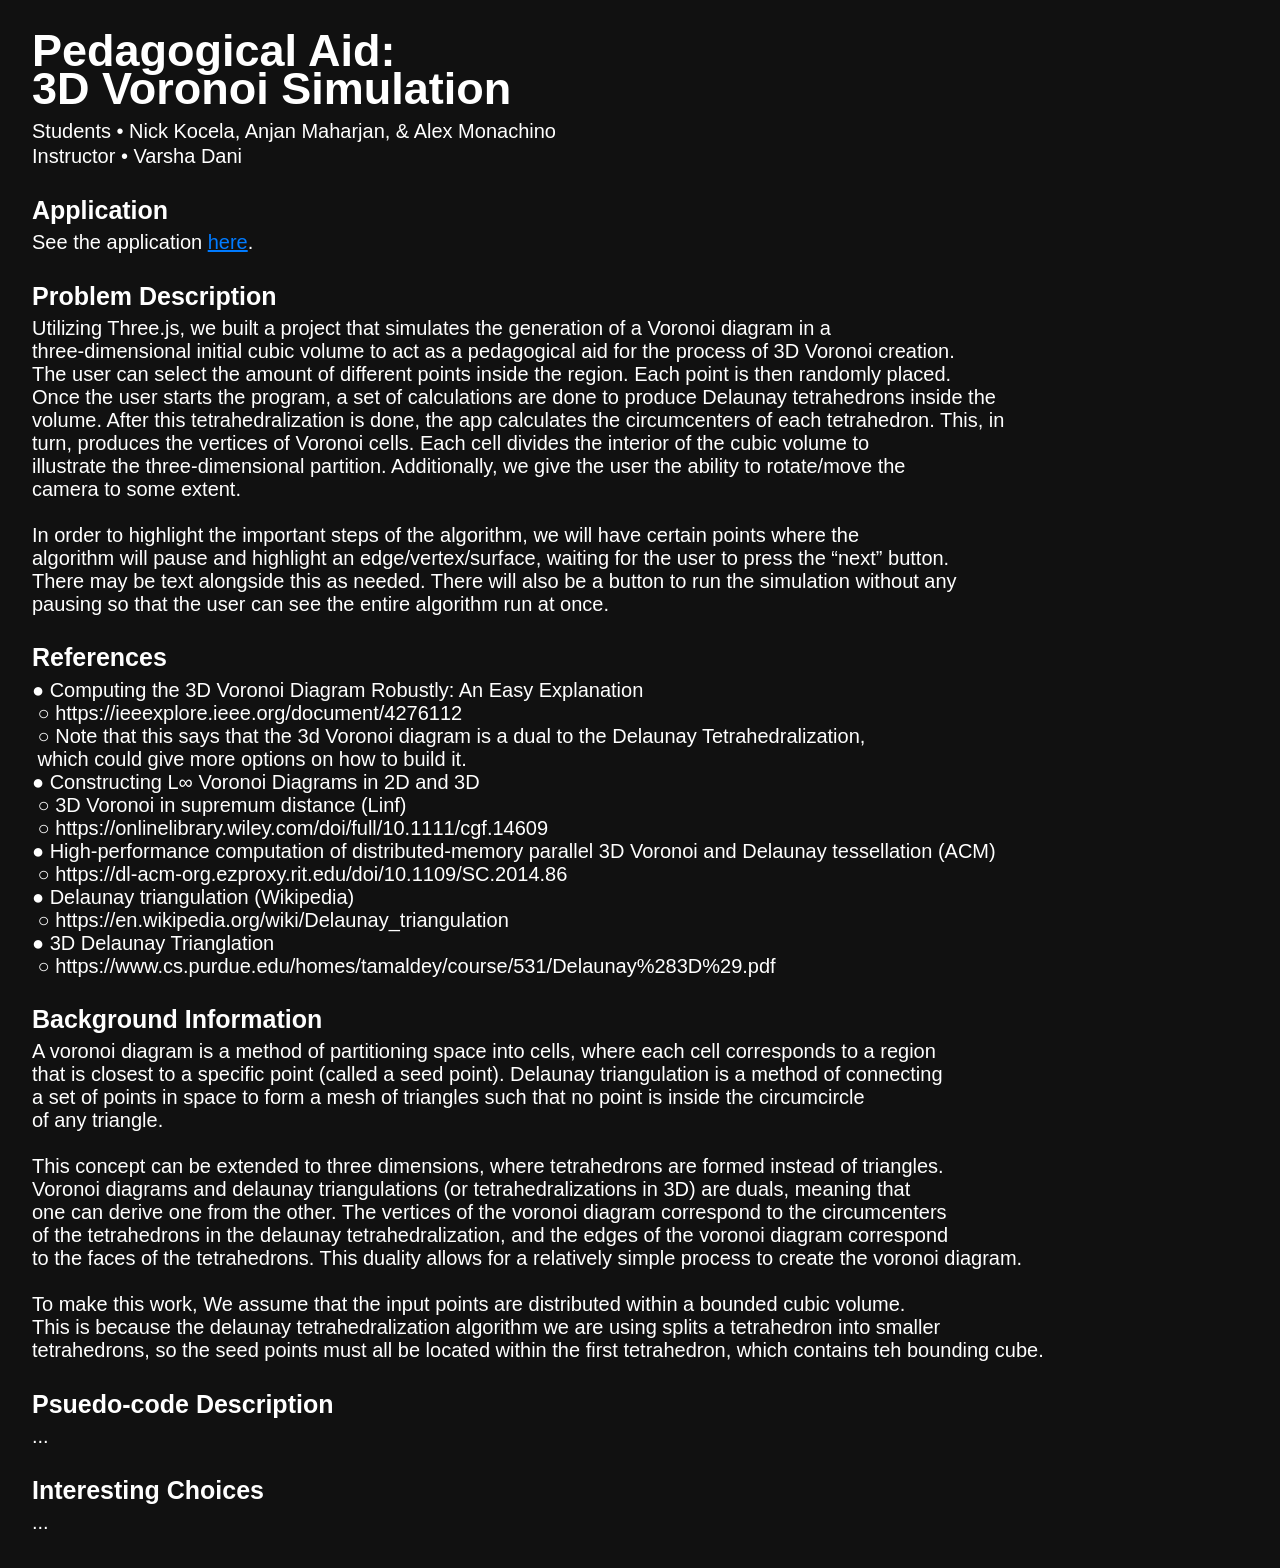
==== about.html @ f470b7a0 "Added background info to about.html" ====
<!DOCTYPE html>
<html lang="en">
<head>
    <meta charset="UTF-8">
    <meta name="viewport" content="width=device-width, initial-scale=1.0">
    <title>3D Voronoi Simulation</title>
    <style>
        * {
            padding: 0;
            margin: 0;
            box-sizing: border-box;
        }

        body {
            padding: 32px;
            background-color: #111;
        }

        /* -- */

        h1, h2, p, a{
            color: #fff;
            font-weight: 300;
            font-family: -apple-system, BlinkMacSystemFont, 'Segoe UI', Roboto, Oxygen, Ubuntu, Cantarell, 'Open Sans', 'Helvetica Neue', sans-serif;
        }

        h1 {
            font-size: 45px;
            font-weight: 800;
            line-height: 0.85em;
            padding-bottom: 0.25em;
        }

        h2 {
            font-size: 25px;
            font-weight: 600;
            padding-top: 1em;
            padding-bottom: 0.25em;
        }

        p {
            color: #fff;
            font-size: 20px;
            padding-bottom: 0.125em;
        }

        a {
            color: #007bff;
        }
    </style>
</head>
<body>

    <!--

        Your final webpage, should include:

            (✓) Names of people in your team.

            (×) A specific description of the problem that 
                you are trying to solve, in two sentences or less. 
                
                This may be an answer to a question like: 
                    What does your application do? 
                    What is your visualization trying to show? 
                    What open problem were you trying to address?

            (×) Background information about the problem and approach. 
                Does not need to be long (one or two paragraphs is ok), 
                but state any assumptions that are necessary for your approach to work.

            (×) Describe the pseudo-code of the algorithm that you are 
                creating and highlight what parts of that pseudocode you are animating.

            (×) Discuss any interesting choices that 
                you made in the implementation of the algorithm.
    
    -->

    <h1>Pedagogical Aid: <br>3D Voronoi Simulation</h1>
    <p>Students • Nick Kocela, Anjan Maharjan, &amp; Alex Monachino</p>
    <p>Instructor • Varsha Dani</p>

    <h2>Application</h2>
    <p>See the application <a href="./" target="_blank">here</a>.</p>

    <h2>Problem Description</h2>
    <p>
        Utilizing Three.js, we built a project that simulates the generation of a Voronoi diagram in a<br>
        three-dimensional initial cubic volume to act as a pedagogical aid for the process of 3D Voronoi creation.<br>
        The user can select the amount of different points inside the region. Each point is then randomly placed.<br>
        Once the user starts the program, a set of calculations are done to produce Delaunay tetrahedrons inside the <br>
        volume. After this tetrahedralization is done, the app calculates the circumcenters of each tetrahedron. This, in<br>
        turn, produces the vertices of Voronoi cells. Each cell divides the interior of the cubic volume to <br>
        illustrate the three-dimensional partition. Additionally, we give the user the ability to rotate/move the <br>
        camera to some extent.<br>
        <br>
        In order to highlight the important steps of the algorithm, we will have certain points where the<br>
        algorithm will pause and highlight an edge/vertex/surface, waiting for the user to press the “next” button.<br>
        There may be text alongside this as needed. There will also be a button to run the simulation without any<br>
        pausing so that the user can see the entire algorithm run at once.
    </p>

    <h2>References</h2>
    <p>
        ● Computing the 3D Voronoi Diagram Robustly: An Easy Explanation<br>
        &nbsp;○ https://ieeexplore.ieee.org/document/4276112<br>
        &nbsp;○ Note that this says that the 3d Voronoi diagram is a dual to the Delaunay Tetrahedralization,<br>
        &nbsp;which could give more options on how to build it.<br>
        ● Constructing L∞ Voronoi Diagrams in 2D and 3D<br>
        &nbsp;○ 3D Voronoi in supremum distance (Linf)<br>
        &nbsp;○ https://onlinelibrary.wiley.com/doi/full/10.1111/cgf.14609<br>
        ● High-performance computation of distributed-memory parallel 3D Voronoi and Delaunay tessellation (ACM)<br>
        &nbsp;○ https://dl-acm-org.ezproxy.rit.edu/doi/10.1109/SC.2014.86<br>
        ● Delaunay triangulation (Wikipedia)<br>
        &nbsp;○ https://en.wikipedia.org/wiki/Delaunay_triangulation<br>
        ● 3D Delaunay Trianglation<br>
        &nbsp;○ https://www.cs.purdue.edu/homes/tamaldey/course/531/Delaunay%283D%29.pdf<br>
    </p>

    <h2>Background Information</h2>
    <p>
        A voronoi diagram is a method of partitioning space into cells, where each cell corresponds to a region<br>
        that is closest to a specific point (called a seed point). Delaunay triangulation is a method of connecting<br>
        a set of points in space to form a mesh of triangles such that no point is inside the circumcircle<br>
        of any triangle.<br>
        <br>
        This concept can be extended to three dimensions, where tetrahedrons are formed instead of triangles.<br>
        Voronoi diagrams and delaunay triangulations (or tetrahedralizations in 3D) are duals, meaning that<br>
        one can derive one from the other. The vertices of the voronoi diagram correspond to the circumcenters<br>
        of the tetrahedrons in the delaunay tetrahedralization, and the edges of the voronoi diagram correspond<br>
        to the faces of the tetrahedrons. This duality allows for a relatively simple process to create the voronoi diagram.<br>
        <br>
        To make this work, We assume that the input points are distributed within a bounded cubic volume.<br>
        This is because the delaunay tetrahedralization algorithm we are using splits a tetrahedron into smaller<br>
        tetrahedrons, so the seed points must all be located within the first tetrahedron, which contains teh bounding cube.<br>
        </p>

    <h2>Psuedo-code Description</h2>
    <p>...</p>

    <h2>Interesting Choices</h2>
    <p>...</p>

</body>
</html>
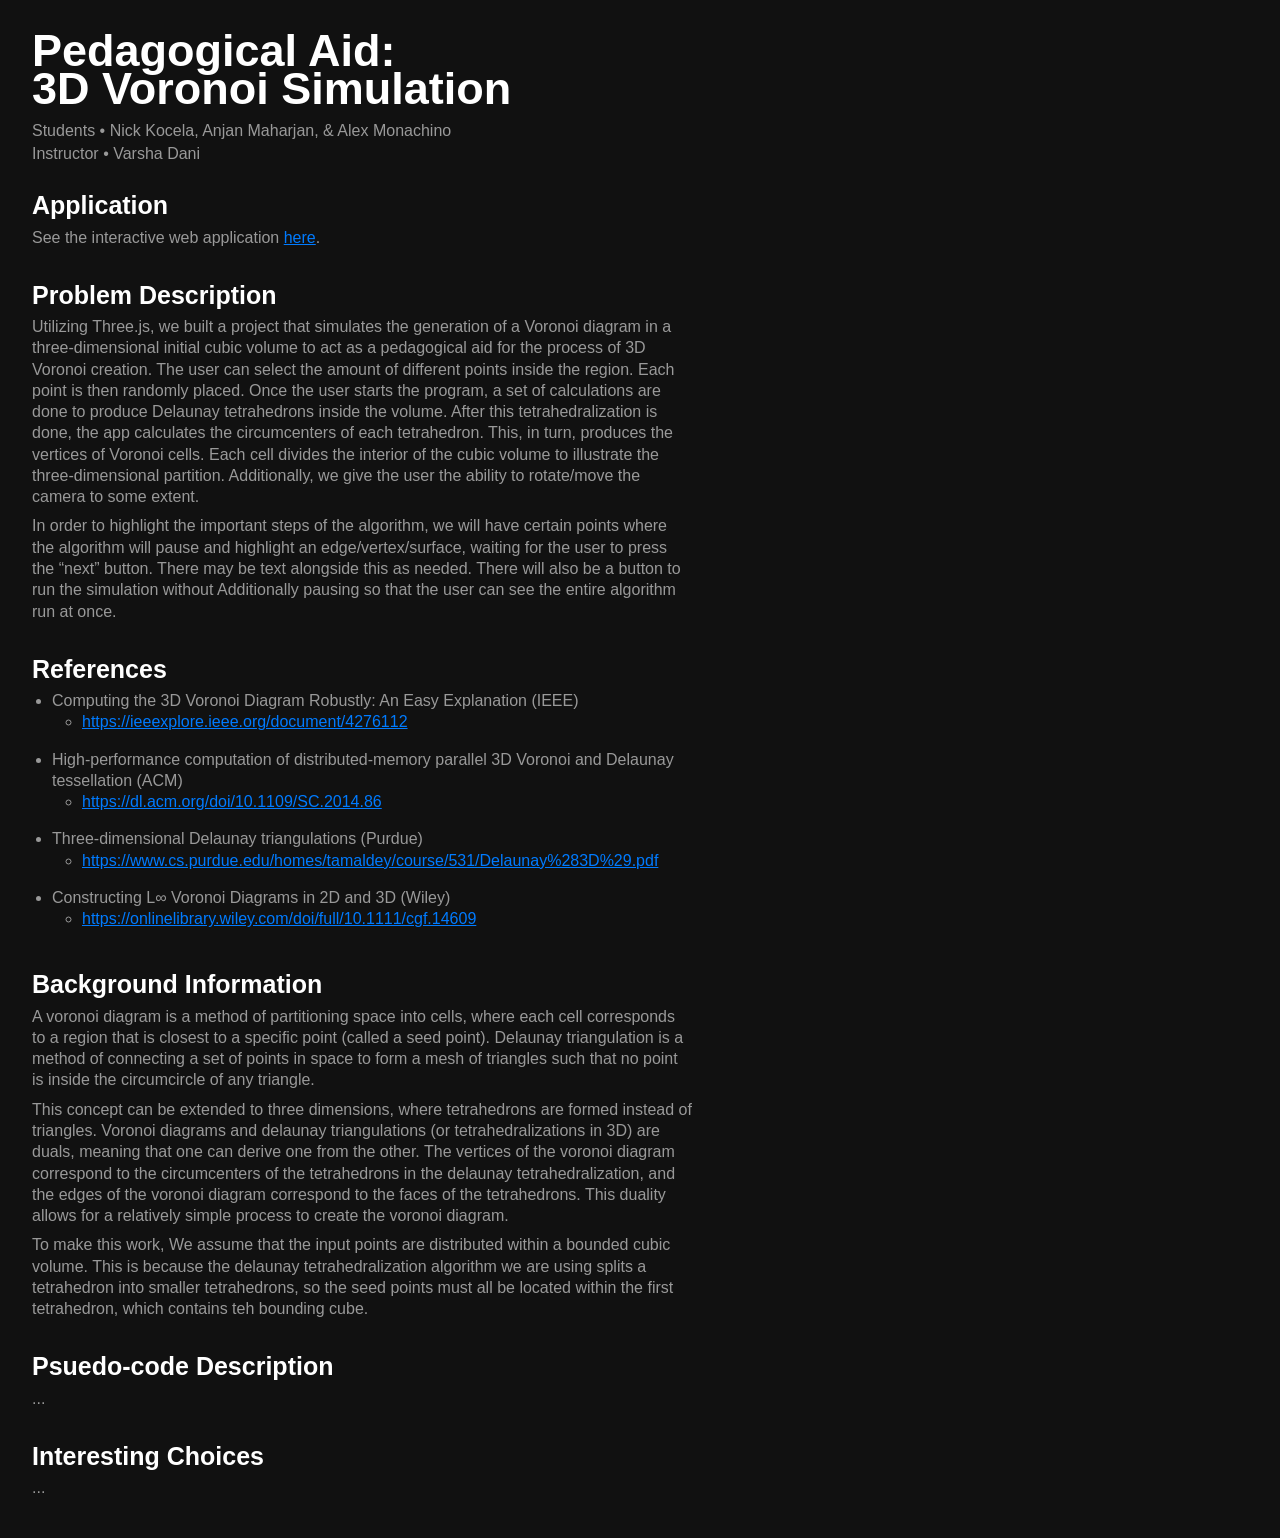
==== commit 48feb1ea: "fixed semantics and adjusted styles" ====
--- a/about.html
+++ b/about.html
@@ -18,7 +18,7 @@
 
         /* -- */
 
-        h1, h2, p, a{
+        h1, h2, p, a, li {
             color: #fff;
             font-weight: 300;
             font-family: -apple-system, BlinkMacSystemFont, 'Segoe UI', Roboto, Oxygen, Ubuntu, Cantarell, 'Open Sans', 'Helvetica Neue', sans-serif;
@@ -38,14 +38,30 @@
             padding-bottom: 0.25em;
         }
 
-        p {
-            color: #fff;
-            font-size: 20px;
+        p, li {
+            color: #999;
+            font-size: 16px;
+            line-height: 1.33em;
+            padding-bottom: 0.5em;
+            max-width: 660px;
+        }
+
+        p.subtitle {
             padding-bottom: 0.125em;
         }
 
         a {
             color: #007bff;
+        }
+
+        ul {
+            list-style-type: disc;
+            margin-left: 20px;
+        }
+
+        ul ul {
+            list-style-type: circle;
+            margin-left: 30px;
         }
     </style>
 </head>
@@ -78,63 +94,77 @@
     -->
 
     <h1>Pedagogical Aid: <br>3D Voronoi Simulation</h1>
-    <p>Students • Nick Kocela, Anjan Maharjan, &amp; Alex Monachino</p>
-    <p>Instructor • Varsha Dani</p>
+    <p class="subtitle">Students • Nick Kocela, Anjan Maharjan, &amp; Alex Monachino</p>
+    <p class="subtitle">Instructor • Varsha Dani</p>
 
     <h2>Application</h2>
-    <p>See the application <a href="./" target="_blank">here</a>.</p>
+    <p>See the interactive web application <a href="./">here</a>.</p>
 
     <h2>Problem Description</h2>
     <p>
-        Utilizing Three.js, we built a project that simulates the generation of a Voronoi diagram in a<br>
-        three-dimensional initial cubic volume to act as a pedagogical aid for the process of 3D Voronoi creation.<br>
-        The user can select the amount of different points inside the region. Each point is then randomly placed.<br>
-        Once the user starts the program, a set of calculations are done to produce Delaunay tetrahedrons inside the <br>
-        volume. After this tetrahedralization is done, the app calculates the circumcenters of each tetrahedron. This, in<br>
-        turn, produces the vertices of Voronoi cells. Each cell divides the interior of the cubic volume to <br>
-        illustrate the three-dimensional partition. Additionally, we give the user the ability to rotate/move the <br>
-        camera to some extent.<br>
-        <br>
-        In order to highlight the important steps of the algorithm, we will have certain points where the<br>
-        algorithm will pause and highlight an edge/vertex/surface, waiting for the user to press the “next” button.<br>
-        There may be text alongside this as needed. There will also be a button to run the simulation without any<br>
+        Utilizing Three.js, we built a project that simulates the generation of a Voronoi diagram in a 
+        three-dimensional initial cubic volume to act as a pedagogical aid for the process of 3D Voronoi creation. 
+        The user can select the amount of different points inside the region. Each point is then randomly placed. 
+        Once the user starts the program, a set of calculations are done to produce Delaunay tetrahedrons inside the  
+        volume. After this tetrahedralization is done, the app calculates the circumcenters of each tetrahedron. This, in 
+        turn, produces the vertices of Voronoi cells. Each cell divides the interior of the cubic volume to  
+        illustrate the three-dimensional partition. Additionally, we give the user the ability to rotate/move the  
+        camera to some extent.
+    </p>
+    <p>
+        In order to highlight the important steps of the algorithm, we will have certain points where the
+        algorithm will pause and highlight an edge/vertex/surface, waiting for the user to press the “next” button.
+        There may be text alongside this as needed. There will also be a button to run the simulation without Additionally
         pausing so that the user can see the entire algorithm run at once.
     </p>
 
     <h2>References</h2>
-    <p>
-        ● Computing the 3D Voronoi Diagram Robustly: An Easy Explanation<br>
-        &nbsp;○ https://ieeexplore.ieee.org/document/4276112<br>
-        &nbsp;○ Note that this says that the 3d Voronoi diagram is a dual to the Delaunay Tetrahedralization,<br>
-        &nbsp;which could give more options on how to build it.<br>
-        ● Constructing L∞ Voronoi Diagrams in 2D and 3D<br>
-        &nbsp;○ 3D Voronoi in supremum distance (Linf)<br>
-        &nbsp;○ https://onlinelibrary.wiley.com/doi/full/10.1111/cgf.14609<br>
-        ● High-performance computation of distributed-memory parallel 3D Voronoi and Delaunay tessellation (ACM)<br>
-        &nbsp;○ https://dl-acm-org.ezproxy.rit.edu/doi/10.1109/SC.2014.86<br>
-        ● Delaunay triangulation (Wikipedia)<br>
-        &nbsp;○ https://en.wikipedia.org/wiki/Delaunay_triangulation<br>
-        ● 3D Delaunay Trianglation<br>
-        &nbsp;○ https://www.cs.purdue.edu/homes/tamaldey/course/531/Delaunay%283D%29.pdf<br>
-    </p>
+    <ul>
+        <li>
+            Computing the 3D Voronoi Diagram Robustly: An Easy Explanation (IEEE)
+            <ul>
+                <li><a href="https://ieeexplore.ieee.org/document/4276112" target="_blank">https://ieeexplore.ieee.org/document/4276112</a></li>
+            </ul>
+        </li>
+        <li>
+            High-performance computation of distributed-memory parallel 3D Voronoi and Delaunay tessellation (ACM)
+            <ul>
+                <li><a href="https://dl.acm.org/doi/10.1109/SC.2014.86" target="_blank">https://dl.acm.org/doi/10.1109/SC.2014.86</a></li>
+            </ul>
+        </li>
+        <li>
+            Three-dimensional Delaunay triangulations (Purdue)
+            <ul>
+                <li><a href="https://www.cs.purdue.edu/homes/tamaldey/course/531/Delaunay%283D%29.pdf" target="_blank">https://www.cs.purdue.edu/homes/tamaldey/course/531/Delaunay%283D%29.pdf</a></li>
+            </ul>
+        </li>
+        <li>
+            Constructing L∞ Voronoi Diagrams in 2D and 3D (Wiley)
+            <ul>
+                <li><a href="https://onlinelibrary.wiley.com/doi/full/10.1111/cgf.14609" target="_blank">https://onlinelibrary.wiley.com/doi/full/10.1111/cgf.14609</a></li>
+            </ul>
+        </li>
+    </ul>
 
     <h2>Background Information</h2>
     <p>
-        A voronoi diagram is a method of partitioning space into cells, where each cell corresponds to a region<br>
-        that is closest to a specific point (called a seed point). Delaunay triangulation is a method of connecting<br>
-        a set of points in space to form a mesh of triangles such that no point is inside the circumcircle<br>
-        of any triangle.<br>
-        <br>
-        This concept can be extended to three dimensions, where tetrahedrons are formed instead of triangles.<br>
-        Voronoi diagrams and delaunay triangulations (or tetrahedralizations in 3D) are duals, meaning that<br>
-        one can derive one from the other. The vertices of the voronoi diagram correspond to the circumcenters<br>
-        of the tetrahedrons in the delaunay tetrahedralization, and the edges of the voronoi diagram correspond<br>
-        to the faces of the tetrahedrons. This duality allows for a relatively simple process to create the voronoi diagram.<br>
-        <br>
-        To make this work, We assume that the input points are distributed within a bounded cubic volume.<br>
-        This is because the delaunay tetrahedralization algorithm we are using splits a tetrahedron into smaller<br>
-        tetrahedrons, so the seed points must all be located within the first tetrahedron, which contains teh bounding cube.<br>
-        </p>
+        A voronoi diagram is a method of partitioning space into cells, where each cell corresponds to a region
+        that is closest to a specific point (called a seed point). Delaunay triangulation is a method of connecting
+        a set of points in space to form a mesh of triangles such that no point is inside the circumcircle
+        of any triangle.
+    </p>
+    <p>
+        This concept can be extended to three dimensions, where tetrahedrons are formed instead of triangles.
+        Voronoi diagrams and delaunay triangulations (or tetrahedralizations in 3D) are duals, meaning that
+        one can derive one from the other. The vertices of the voronoi diagram correspond to the circumcenters
+        of the tetrahedrons in the delaunay tetrahedralization, and the edges of the voronoi diagram correspond
+        to the faces of the tetrahedrons. This duality allows for a relatively simple process to create the voronoi diagram.
+    </p>
+    <p>
+        To make this work, We assume that the input points are distributed within a bounded cubic volume.
+        This is because the delaunay tetrahedralization algorithm we are using splits a tetrahedron into smaller
+        tetrahedrons, so the seed points must all be located within the first tetrahedron, which contains teh bounding cube.
+    </p>
 
     <h2>Psuedo-code Description</h2>
     <p>...</p>
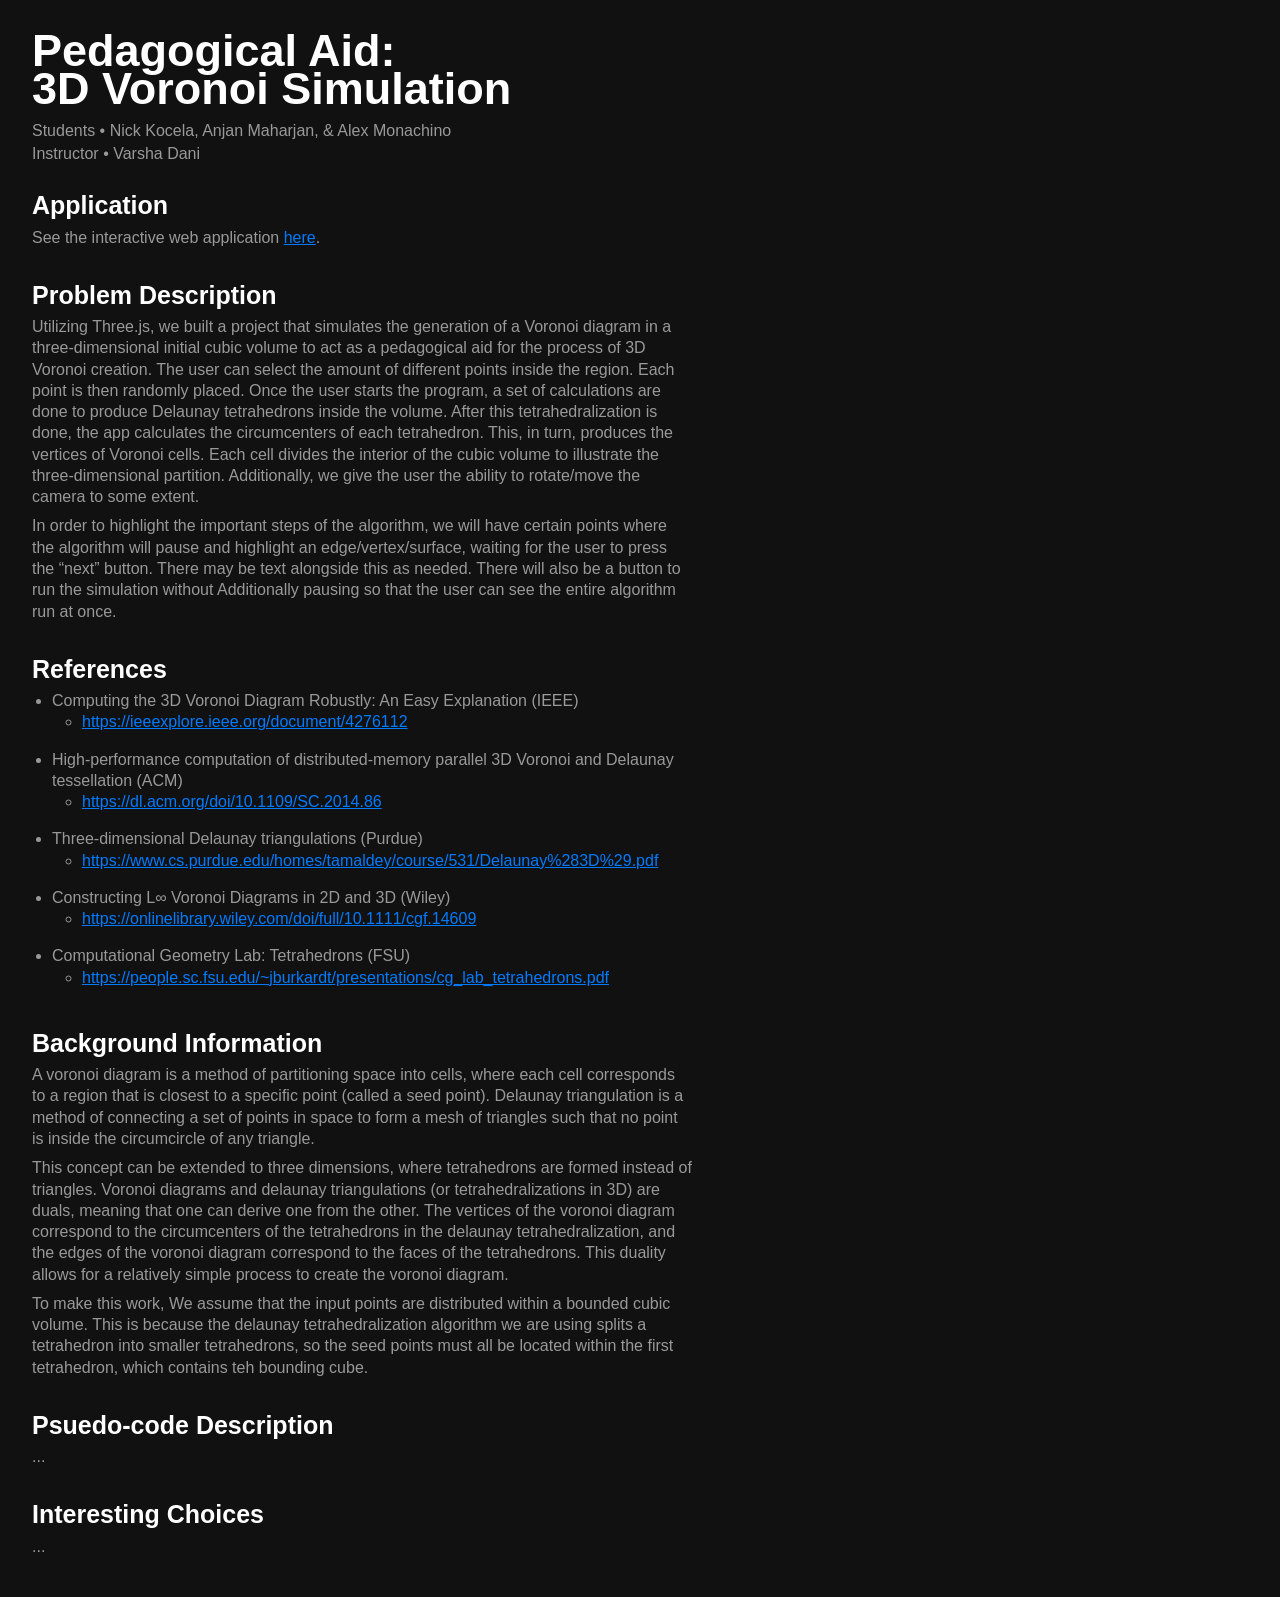
==== commit 4cef090d: "added reference, added comments" ====
--- a/about.html
+++ b/about.html
@@ -41,6 +41,7 @@
         p, li {
             color: #999;
             font-size: 16px;
+            font-weight: 400;
             line-height: 1.33em;
             padding-bottom: 0.5em;
             max-width: 660px;
@@ -73,7 +74,7 @@
 
             (✓) Names of people in your team.
 
-            (×) A specific description of the problem that 
+            (✓) A specific description of the problem that 
                 you are trying to solve, in two sentences or less. 
                 
                 This may be an answer to a question like: 
@@ -81,7 +82,7 @@
                     What is your visualization trying to show? 
                     What open problem were you trying to address?
 
-            (×) Background information about the problem and approach. 
+            (✓) Background information about the problem and approach. 
                 Does not need to be long (one or two paragraphs is ok), 
                 but state any assumptions that are necessary for your approach to work.
 
@@ -144,6 +145,12 @@
                 <li><a href="https://onlinelibrary.wiley.com/doi/full/10.1111/cgf.14609" target="_blank">https://onlinelibrary.wiley.com/doi/full/10.1111/cgf.14609</a></li>
             </ul>
         </li>
+        <li>
+            Computational Geometry Lab: Tetrahedrons (FSU)
+            <ul>
+                <li><a href="https://people.sc.fsu.edu/~jburkardt/presentations/cg_lab_tetrahedrons.pdf" target="_blank">https://people.sc.fsu.edu/~jburkardt/presentations/cg_lab_tetrahedrons.pdf</a></li>
+            </ul>
+        </li>
     </ul>
 
     <h2>Background Information</h2>
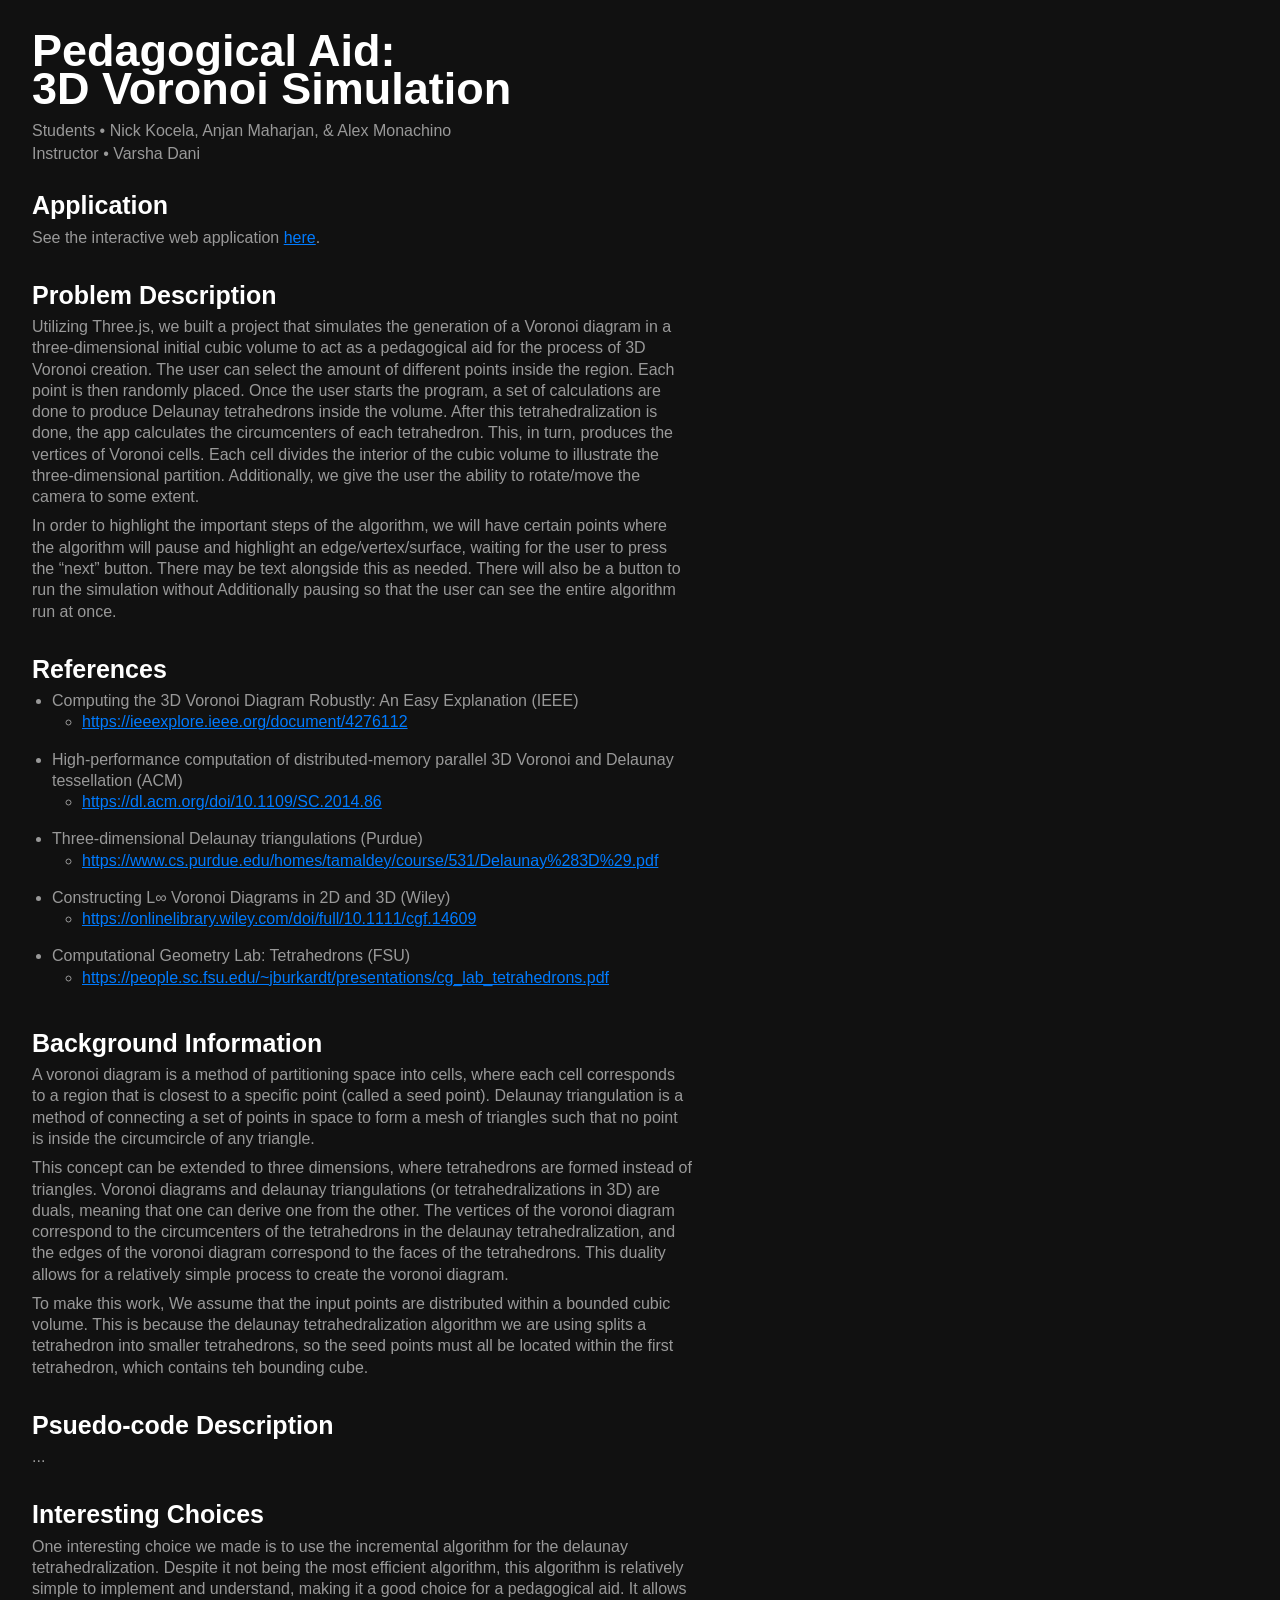
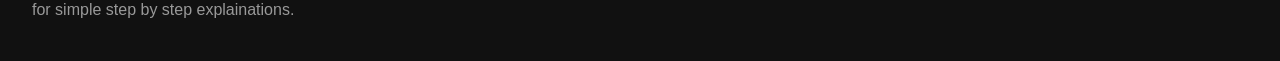
==== commit fcd8d96e: "Added an interesting choice to the about.html" ====
--- a/about.html
+++ b/about.html
@@ -177,7 +177,11 @@
     <p>...</p>
 
     <h2>Interesting Choices</h2>
-    <p>...</p>
+    <p>
+        One interesting choice we made is to use the incremental algorithm for the delaunay tetrahedralization.
+        Despite it not being the most efficient algorithm, this algorithm is relatively simple to implement and 
+        understand, making it a good choice for a pedagogical aid. It allows for simple step by step explainations.
+    </p>
 
 </body>
 </html>
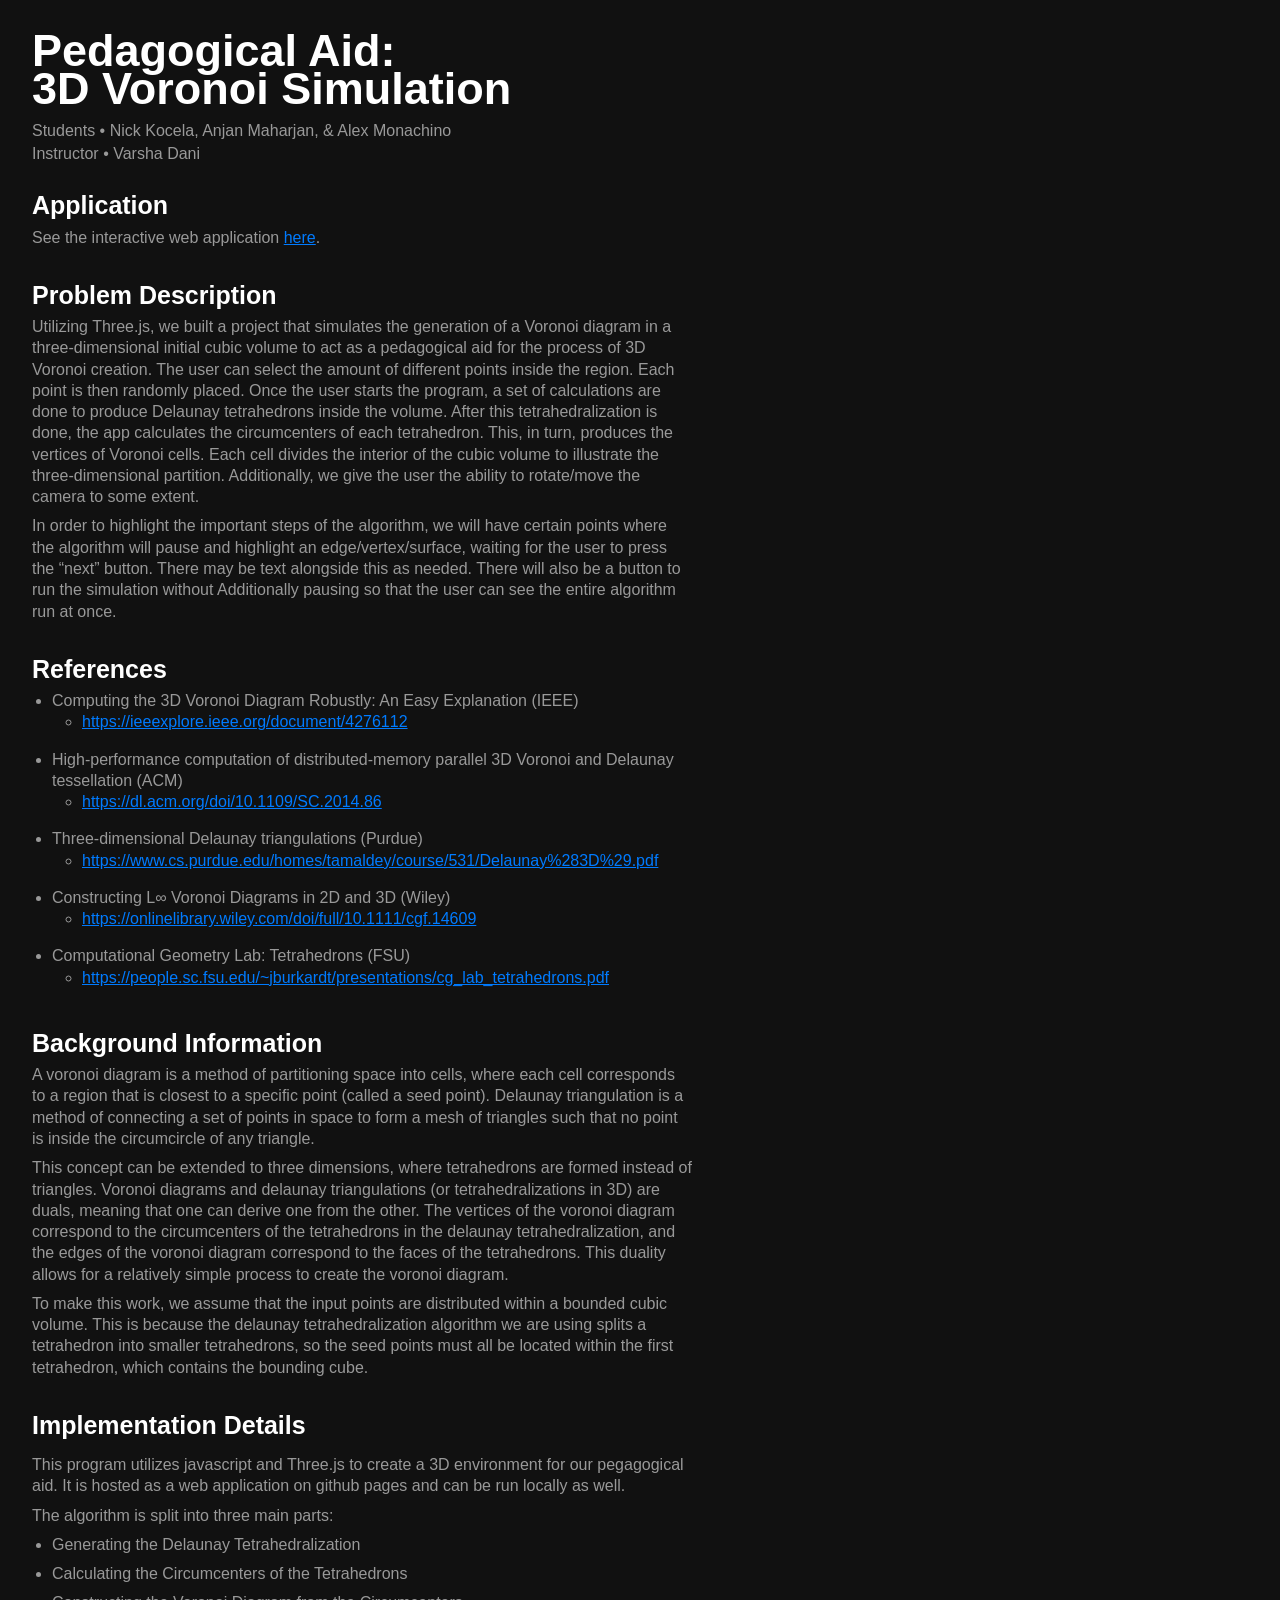
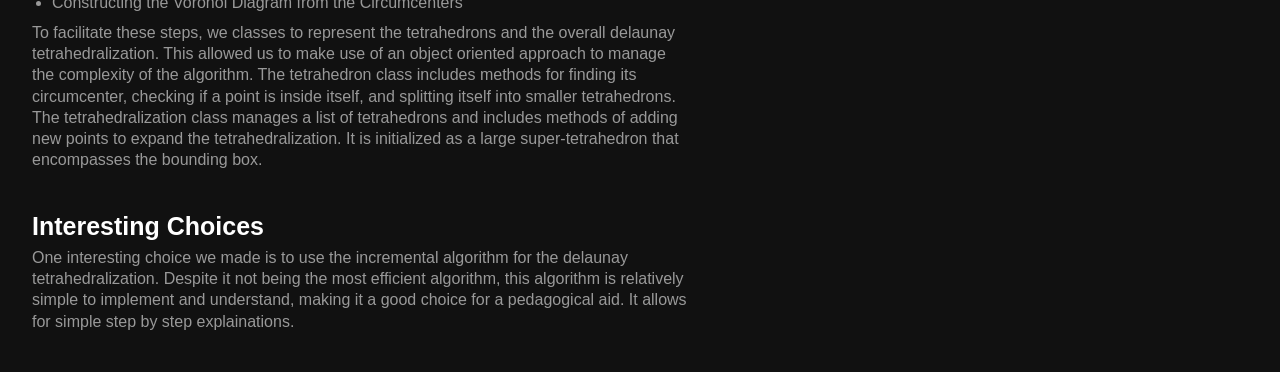
==== commit 17ecb7d8: "Added to about.html" ====
--- a/about.html
+++ b/about.html
@@ -168,13 +168,36 @@
         to the faces of the tetrahedrons. This duality allows for a relatively simple process to create the voronoi diagram.
     </p>
     <p>
-        To make this work, We assume that the input points are distributed within a bounded cubic volume.
+        To make this work, we assume that the input points are distributed within a bounded cubic volume.
         This is because the delaunay tetrahedralization algorithm we are using splits a tetrahedron into smaller
-        tetrahedrons, so the seed points must all be located within the first tetrahedron, which contains teh bounding cube.
-    </p>
-
-    <h2>Psuedo-code Description</h2>
-    <p>...</p>
+        tetrahedrons, so the seed points must all be located within the first tetrahedron, which contains the bounding cube.
+    </p>
+
+    <h2>Implementation Details</h2>
+    <p>
+        <p>
+            This program utilizes javascript and Three.js to create a 3D environment for our pegagogical aid.
+            It is hosted as a web application on github pages and can be run locally as well.
+        </p>
+        <p>
+            The algorithm is split into three main parts:
+        </p>
+        <ul>
+            <li>Generating the Delaunay Tetrahedralization</li>
+            <li>Calculating the Circumcenters of the Tetrahedrons</li>
+            <li>Constructing the Voronoi Diagram from the Circumcenters</li>
+        </ul>
+
+        <p>
+            To facilitate these steps, we classes to represent the tetrahedrons and the overall delaunay 
+            tetrahedralization. This allowed us to make use of an object oriented approach to manage the complexity of the algorithm.
+            The tetrahedron class includes methods for finding its circumcenter, checking if a point is inside itself, 
+            and splitting itself into smaller tetrahedrons. The tetrahedralization class manages a list of tetrahedrons and includes 
+            methods of adding new points to expand the tetrahedralization. It is initialized as a large super-tetrahedron that encompasses
+            the bounding box.
+        </p>
+
+    </p>
 
     <h2>Interesting Choices</h2>
     <p>
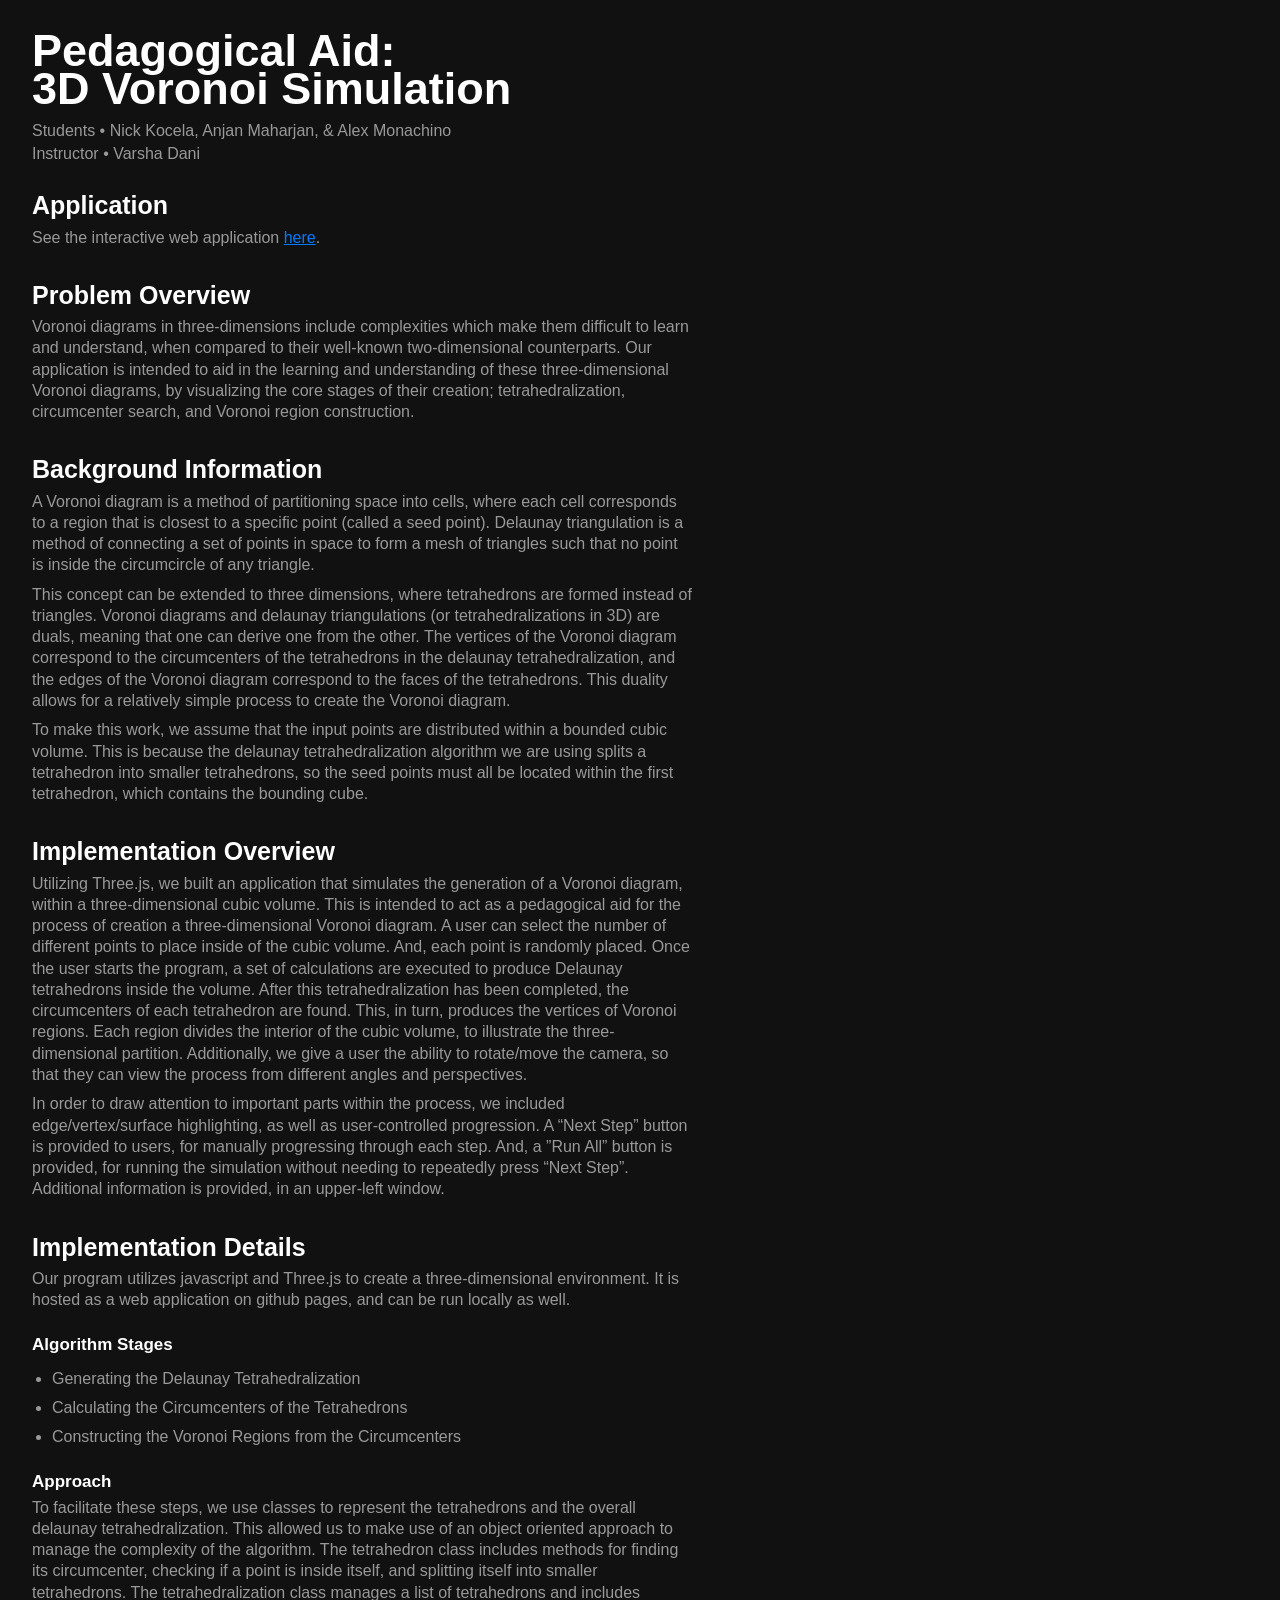
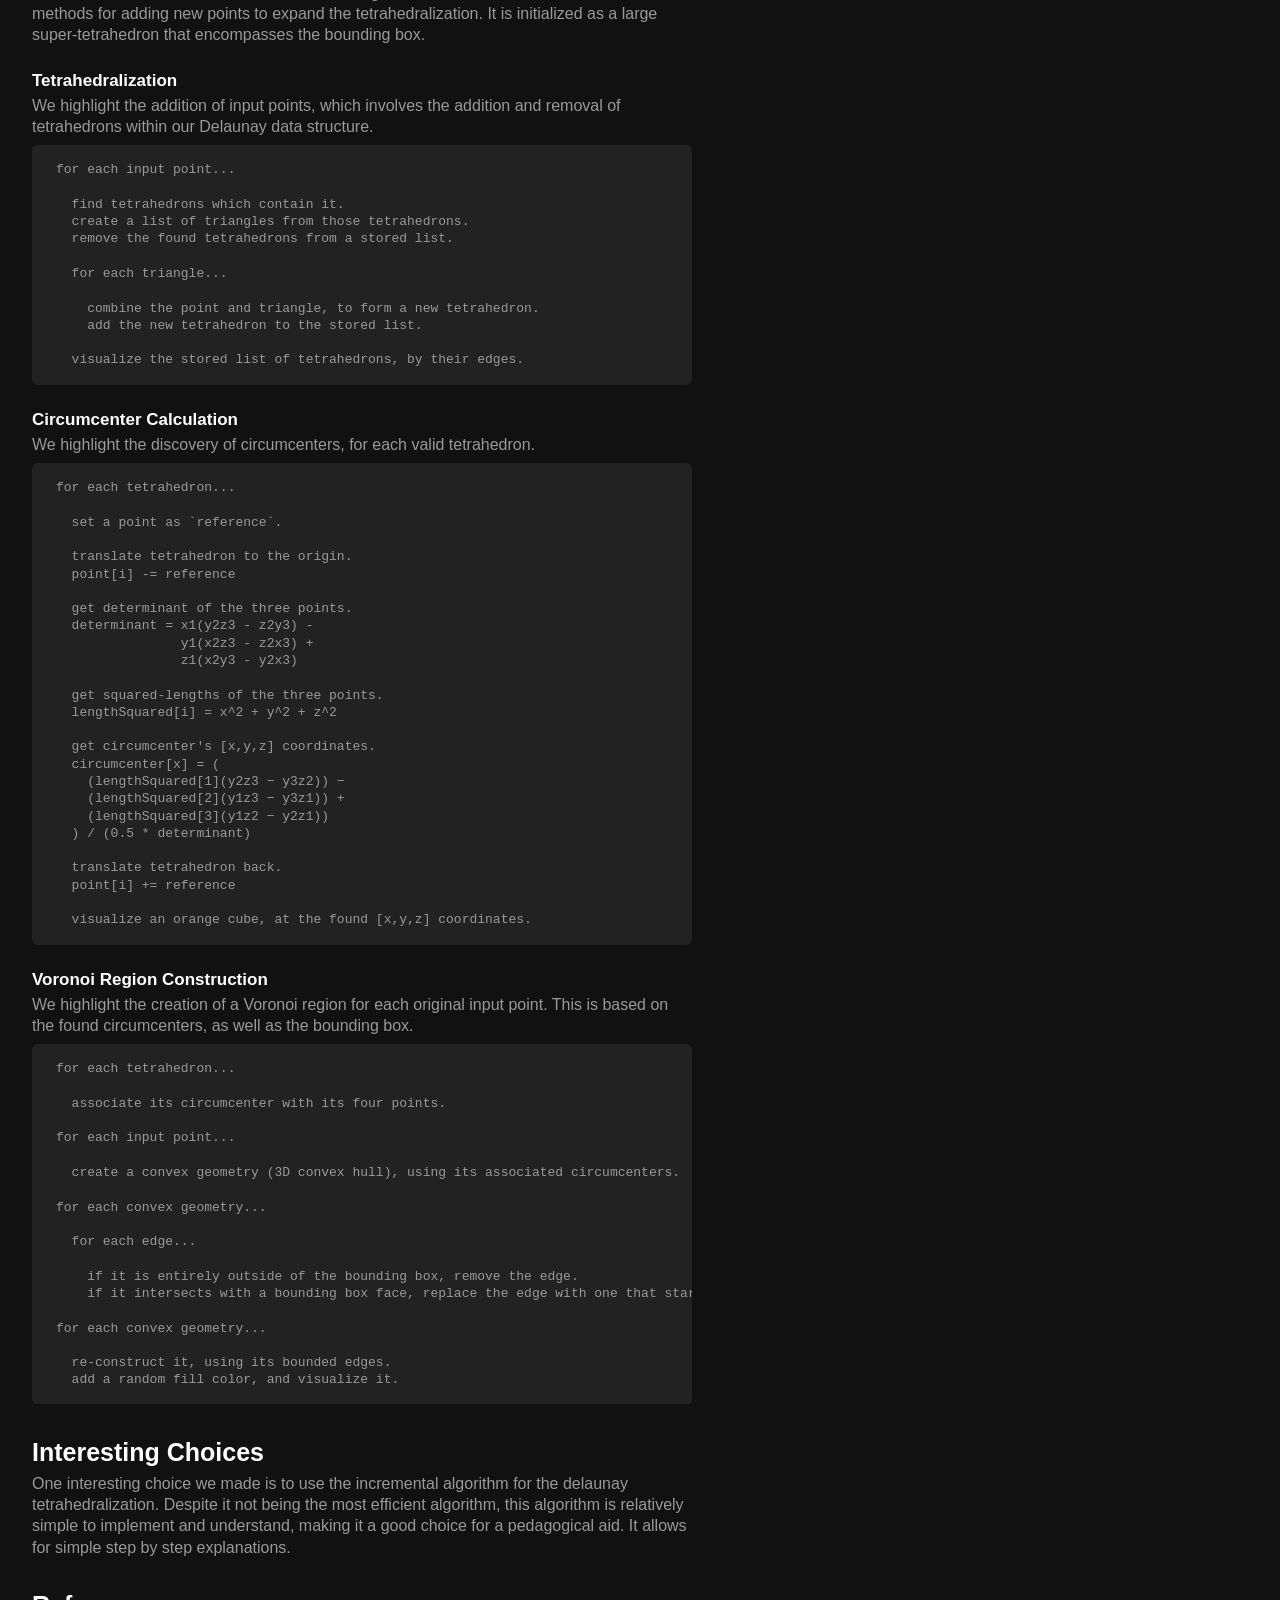
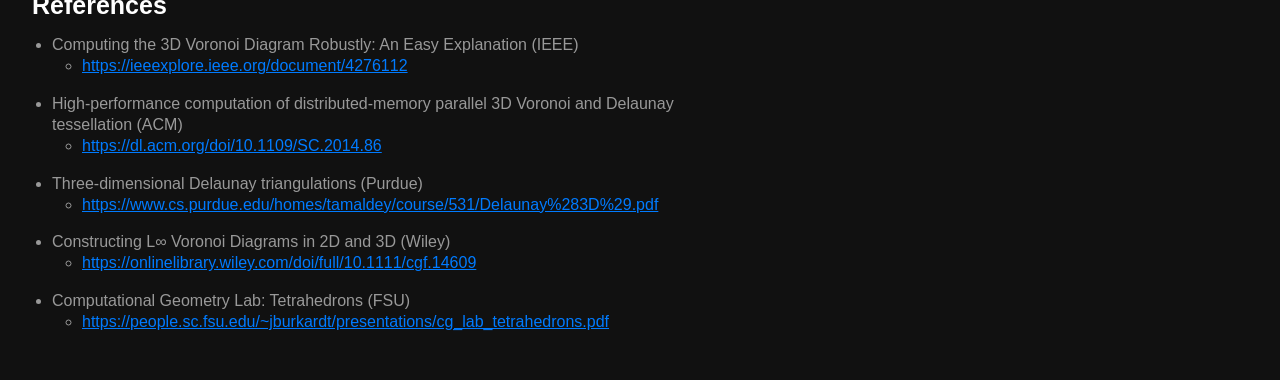
==== commit 908e95ae: "added required information to about page" ====
--- a/about.html
+++ b/about.html
@@ -18,7 +18,7 @@
 
         /* -- */
 
-        h1, h2, p, a, li {
+        h1, h2, h3, p, a, li, pre {
             color: #fff;
             font-weight: 300;
             font-family: -apple-system, BlinkMacSystemFont, 'Segoe UI', Roboto, Oxygen, Ubuntu, Cantarell, 'Open Sans', 'Helvetica Neue', sans-serif;
@@ -38,7 +38,14 @@
             padding-bottom: 0.25em;
         }
 
-        p, li {
+        h3 {
+            font-size: 17px;
+            font-weight: 600;
+            padding-top: 1em;
+            padding-bottom: 0.25em;
+        }
+
+        p, li, pre {
             color: #999;
             font-size: 16px;
             font-weight: 400;
@@ -57,12 +64,29 @@
 
         ul {
             list-style-type: disc;
+            margin-top: 8px;
             margin-left: 20px;
         }
 
         ul ul {
             list-style-type: circle;
+            margin-top: 0px;
             margin-left: 30px;
+        }
+
+        pre {
+            background: #222;
+            font-family: monospace;
+            font-size: 1em;
+            white-space: pre;
+            border: none;
+            border-radius: 6px;
+            tab-size: 2;
+            width: 100%;
+            overflow-x: scroll;
+            margin-bottom: 8px;
+            padding: 16px;
+            padding-left: 24px;
         }
     </style>
 </head>
@@ -86,10 +110,10 @@
                 Does not need to be long (one or two paragraphs is ok), 
                 but state any assumptions that are necessary for your approach to work.
 
-            (×) Describe the pseudo-code of the algorithm that you are 
+            (✓) Describe the pseudo-code of the algorithm that you are 
                 creating and highlight what parts of that pseudocode you are animating.
 
-            (×) Discuss any interesting choices that 
+            (✓) Discuss any interesting choices that 
                 you made in the implementation of the algorithm.
     
     -->
@@ -101,61 +125,18 @@
     <h2>Application</h2>
     <p>See the interactive web application <a href="./">here</a>.</p>
 
-    <h2>Problem Description</h2>
-    <p>
-        Utilizing Three.js, we built a project that simulates the generation of a Voronoi diagram in a 
-        three-dimensional initial cubic volume to act as a pedagogical aid for the process of 3D Voronoi creation. 
-        The user can select the amount of different points inside the region. Each point is then randomly placed. 
-        Once the user starts the program, a set of calculations are done to produce Delaunay tetrahedrons inside the  
-        volume. After this tetrahedralization is done, the app calculates the circumcenters of each tetrahedron. This, in 
-        turn, produces the vertices of Voronoi cells. Each cell divides the interior of the cubic volume to  
-        illustrate the three-dimensional partition. Additionally, we give the user the ability to rotate/move the  
-        camera to some extent.
-    </p>
-    <p>
-        In order to highlight the important steps of the algorithm, we will have certain points where the
-        algorithm will pause and highlight an edge/vertex/surface, waiting for the user to press the “next” button.
-        There may be text alongside this as needed. There will also be a button to run the simulation without Additionally
-        pausing so that the user can see the entire algorithm run at once.
-    </p>
-
-    <h2>References</h2>
-    <ul>
-        <li>
-            Computing the 3D Voronoi Diagram Robustly: An Easy Explanation (IEEE)
-            <ul>
-                <li><a href="https://ieeexplore.ieee.org/document/4276112" target="_blank">https://ieeexplore.ieee.org/document/4276112</a></li>
-            </ul>
-        </li>
-        <li>
-            High-performance computation of distributed-memory parallel 3D Voronoi and Delaunay tessellation (ACM)
-            <ul>
-                <li><a href="https://dl.acm.org/doi/10.1109/SC.2014.86" target="_blank">https://dl.acm.org/doi/10.1109/SC.2014.86</a></li>
-            </ul>
-        </li>
-        <li>
-            Three-dimensional Delaunay triangulations (Purdue)
-            <ul>
-                <li><a href="https://www.cs.purdue.edu/homes/tamaldey/course/531/Delaunay%283D%29.pdf" target="_blank">https://www.cs.purdue.edu/homes/tamaldey/course/531/Delaunay%283D%29.pdf</a></li>
-            </ul>
-        </li>
-        <li>
-            Constructing L∞ Voronoi Diagrams in 2D and 3D (Wiley)
-            <ul>
-                <li><a href="https://onlinelibrary.wiley.com/doi/full/10.1111/cgf.14609" target="_blank">https://onlinelibrary.wiley.com/doi/full/10.1111/cgf.14609</a></li>
-            </ul>
-        </li>
-        <li>
-            Computational Geometry Lab: Tetrahedrons (FSU)
-            <ul>
-                <li><a href="https://people.sc.fsu.edu/~jburkardt/presentations/cg_lab_tetrahedrons.pdf" target="_blank">https://people.sc.fsu.edu/~jburkardt/presentations/cg_lab_tetrahedrons.pdf</a></li>
-            </ul>
-        </li>
-    </ul>
+    <h2>Problem Overview</h2>
+    <p>
+        Voronoi diagrams in three-dimensions include complexities which make 
+        them difficult to learn and understand, when compared to their well-known 
+        two-dimensional counterparts. Our application is intended to aid in the learning 
+        and understanding of these three-dimensional Voronoi diagrams, by visualizing the core 
+        stages of their creation; tetrahedralization, circumcenter search, and Voronoi region construction.
+    </p>
 
     <h2>Background Information</h2>
     <p>
-        A voronoi diagram is a method of partitioning space into cells, where each cell corresponds to a region
+        A Voronoi diagram is a method of partitioning space into cells, where each cell corresponds to a region
         that is closest to a specific point (called a seed point). Delaunay triangulation is a method of connecting
         a set of points in space to form a mesh of triangles such that no point is inside the circumcircle
         of any triangle.
@@ -163,9 +144,9 @@
     <p>
         This concept can be extended to three dimensions, where tetrahedrons are formed instead of triangles.
         Voronoi diagrams and delaunay triangulations (or tetrahedralizations in 3D) are duals, meaning that
-        one can derive one from the other. The vertices of the voronoi diagram correspond to the circumcenters
-        of the tetrahedrons in the delaunay tetrahedralization, and the edges of the voronoi diagram correspond
-        to the faces of the tetrahedrons. This duality allows for a relatively simple process to create the voronoi diagram.
+        one can derive one from the other. The vertices of the Voronoi diagram correspond to the circumcenters
+        of the tetrahedrons in the delaunay tetrahedralization, and the edges of the Voronoi diagram correspond
+        to the faces of the tetrahedrons. This duality allows for a relatively simple process to create the Voronoi diagram.
     </p>
     <p>
         To make this work, we assume that the input points are distributed within a bounded cubic volume.
@@ -173,38 +154,155 @@
         tetrahedrons, so the seed points must all be located within the first tetrahedron, which contains the bounding cube.
     </p>
 
+    <h2>Implementation Overview</h2>
+    <p>
+        Utilizing Three.js, we built an application that simulates the generation of a Voronoi diagram, within a 
+        three-dimensional cubic volume. This is intended to act as a pedagogical aid for the process of creation a three-dimensional Voronoi diagram. 
+        A user can select the number of different points to place inside of the cubic volume. And, each point is randomly placed. 
+        Once the user starts the program, a set of calculations are executed to produce Delaunay tetrahedrons inside the  
+        volume. After this tetrahedralization has been completed, the circumcenters of each tetrahedron are found. This, in 
+        turn, produces the vertices of Voronoi regions. Each region divides the interior of the cubic volume, to  
+        illustrate the three-dimensional partition. Additionally, we give a user the ability to rotate/move the  
+        camera, so that they can view the process from different angles and perspectives.
+    </p>
+    <p>
+        In order to draw attention to important parts within the process, we included edge/vertex/surface highlighting, as well as user-controlled progression.
+        A “Next Step” button is provided to users, for manually progressing through each step.
+        And, a ”Run All” button is provided, for running the simulation without needing to repeatedly press “Next Step”.
+        Additional information is provided, in an upper-left window.
+    </p>
+
     <h2>Implementation Details</h2>
     <p>
-        <p>
-            This program utilizes javascript and Three.js to create a 3D environment for our pegagogical aid.
-            It is hosted as a web application on github pages and can be run locally as well.
-        </p>
-        <p>
-            The algorithm is split into three main parts:
-        </p>
-        <ul>
-            <li>Generating the Delaunay Tetrahedralization</li>
-            <li>Calculating the Circumcenters of the Tetrahedrons</li>
-            <li>Constructing the Voronoi Diagram from the Circumcenters</li>
-        </ul>
-
-        <p>
-            To facilitate these steps, we classes to represent the tetrahedrons and the overall delaunay 
-            tetrahedralization. This allowed us to make use of an object oriented approach to manage the complexity of the algorithm.
-            The tetrahedron class includes methods for finding its circumcenter, checking if a point is inside itself, 
-            and splitting itself into smaller tetrahedrons. The tetrahedralization class manages a list of tetrahedrons and includes 
-            methods of adding new points to expand the tetrahedralization. It is initialized as a large super-tetrahedron that encompasses
-            the bounding box.
-        </p>
-
-    </p>
+        Our program utilizes javascript and Three.js to create a three-dimensional environment.
+        It is hosted as a web application on github pages, and can be run locally as well.
+    </p>
+    <h3>Algorithm Stages</h3>
+    <ul>
+        <li>Generating the Delaunay Tetrahedralization</li>
+        <li>Calculating the Circumcenters of the Tetrahedrons</li>
+        <li>Constructing the Voronoi Regions from the Circumcenters</li>
+    </ul>
+
+    <h3>Approach</h3>
+    <p>
+        To facilitate these steps, we use classes to represent the tetrahedrons and the overall delaunay 
+        tetrahedralization. This allowed us to make use of an object oriented approach to manage the complexity of the algorithm.
+        The tetrahedron class includes methods for finding its circumcenter, checking if a point is inside itself, 
+        and splitting itself into smaller tetrahedrons. The tetrahedralization class manages a list of tetrahedrons and includes 
+        methods for adding new points to expand the tetrahedralization. It is initialized as a large super-tetrahedron that encompasses
+        the bounding box.
+    </p>
+
+    <h3>Tetrahedralization</h3>
+    <p>We highlight the addition of input points, which involves the addition and removal of tetrahedrons within our Delaunay data structure.</p>
+    <pre>
+for each input point...
+
+  find tetrahedrons which contain it.
+  create a list of triangles from those tetrahedrons.
+  remove the found tetrahedrons from a stored list.
+
+  for each triangle...
+
+    combine the point and triangle, to form a new tetrahedron.
+    add the new tetrahedron to the stored list.
+
+  visualize the stored list of tetrahedrons, by their edges.</pre>
+
+    <h3>Circumcenter Calculation</h3>
+    <p>We highlight the discovery of circumcenters, for each valid tetrahedron.</p>
+    <pre>
+for each tetrahedron...
+
+  set a point as `reference`.
+
+  translate tetrahedron to the origin.
+  point[i] -= reference
+
+  get determinant of the three points.
+  determinant = x1(y2z3 - z2y3) - 
+                y1(x2z3 - z2x3) + 
+                z1(x2y3 - y2x3)
+
+  get squared-lengths of the three points.
+  lengthSquared[i] = x^2 + y^2 + z^2
+
+  get circumcenter's [x,y,z] coordinates.
+  circumcenter[x] = (
+    (lengthSquared[1](y2z3 − y3z2)) − 
+    (lengthSquared[2](y1z3 − y3z1)) + 
+    (lengthSquared[3](y1z2 − y2z1)) 
+  ) / (0.5 * determinant)
+
+  translate tetrahedron back.
+  point[i] += reference
+
+  visualize an orange cube, at the found [x,y,z] coordinates.</pre>
+
+    <h3>Voronoi Region Construction</h3>
+    <p>We highlight the creation of a Voronoi region for each original input point. This is based on the found circumcenters, as well as the bounding box.</p>
+    <pre>
+for each tetrahedron...
+
+  associate its circumcenter with its four points.
+
+for each input point...
+
+  create a convex geometry (3D convex hull), using its associated circumcenters.
+
+for each convex geometry...
+
+  for each edge...
+
+    if it is entirely outside of the bounding box, remove the edge.
+    if it intersects with a bounding box face, replace the edge with one that starts/ends at the box face.
+
+for each convex geometry...
+
+  re-construct it, using its bounded edges.
+  add a random fill color, and visualize it.</pre>
 
     <h2>Interesting Choices</h2>
     <p>
         One interesting choice we made is to use the incremental algorithm for the delaunay tetrahedralization.
         Despite it not being the most efficient algorithm, this algorithm is relatively simple to implement and 
-        understand, making it a good choice for a pedagogical aid. It allows for simple step by step explainations.
-    </p>
+        understand, making it a good choice for a pedagogical aid. It allows for simple step by step explanations.
+    </p>
+
+    <h2>References</h2>
+    <ul>
+        <li>
+            Computing the 3D Voronoi Diagram Robustly: An Easy Explanation (IEEE)
+            <ul>
+                <li><a href="https://ieeexplore.ieee.org/document/4276112" target="_blank">https://ieeexplore.ieee.org/document/4276112</a></li>
+            </ul>
+        </li>
+        <li>
+            High-performance computation of distributed-memory parallel 3D Voronoi and Delaunay tessellation (ACM)
+            <ul>
+                <li><a href="https://dl.acm.org/doi/10.1109/SC.2014.86" target="_blank">https://dl.acm.org/doi/10.1109/SC.2014.86</a></li>
+            </ul>
+        </li>
+        <li>
+            Three-dimensional Delaunay triangulations (Purdue)
+            <ul>
+                <li><a href="https://www.cs.purdue.edu/homes/tamaldey/course/531/Delaunay%283D%29.pdf" target="_blank">https://www.cs.purdue.edu/homes/tamaldey/course/531/Delaunay%283D%29.pdf</a></li>
+            </ul>
+        </li>
+        <li>
+            Constructing L∞ Voronoi Diagrams in 2D and 3D (Wiley)
+            <ul>
+                <li><a href="https://onlinelibrary.wiley.com/doi/full/10.1111/cgf.14609" target="_blank">https://onlinelibrary.wiley.com/doi/full/10.1111/cgf.14609</a></li>
+            </ul>
+        </li>
+        <li>
+            Computational Geometry Lab: Tetrahedrons (FSU)
+            <ul>
+                <li><a href="https://people.sc.fsu.edu/~jburkardt/presentations/cg_lab_tetrahedrons.pdf" target="_blank">https://people.sc.fsu.edu/~jburkardt/presentations/cg_lab_tetrahedrons.pdf</a></li>
+            </ul>
+        </li>
+    </ul>
 
 </body>
 </html>
